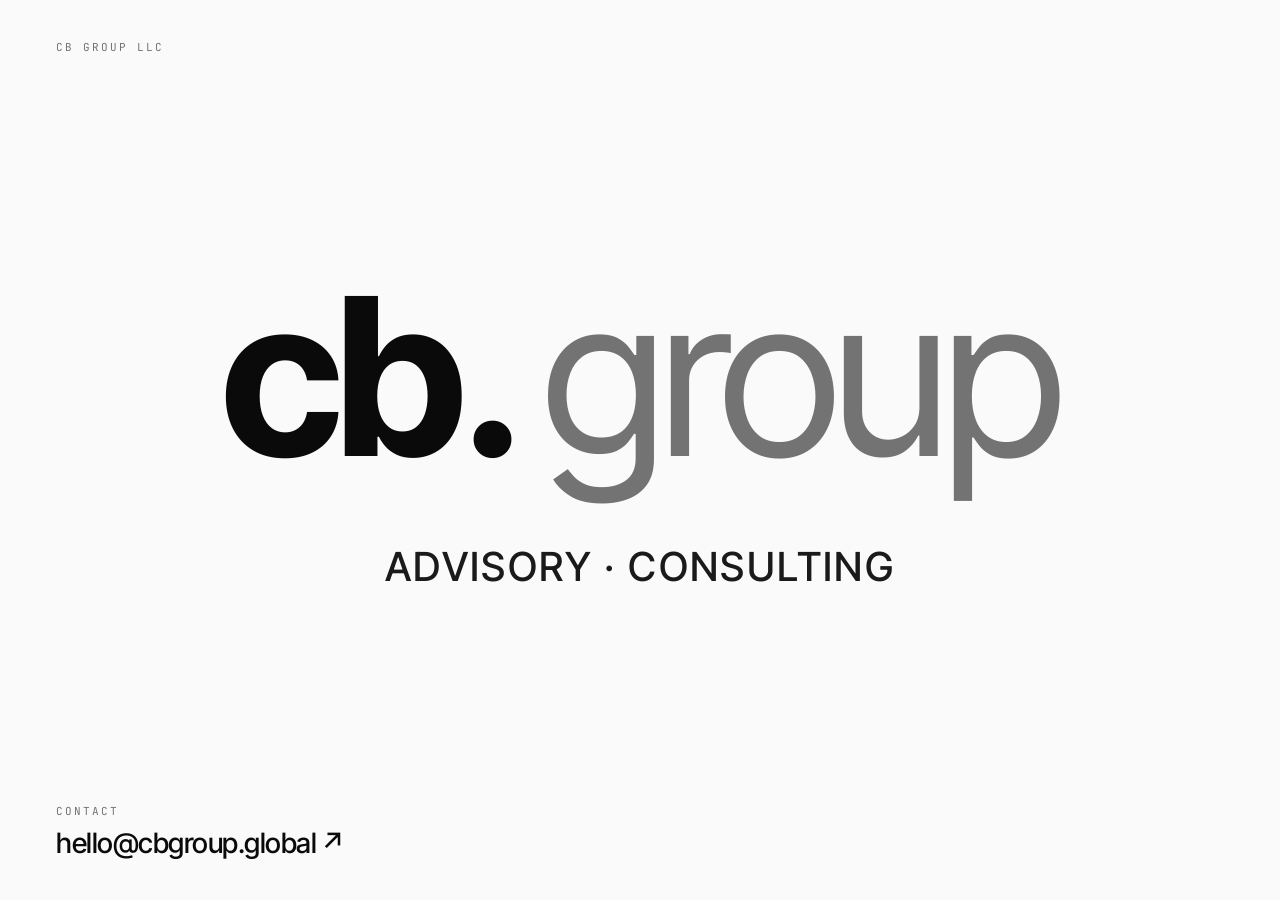
==== index.html @ 669ebfc9 "initial site" ====
<!DOCTYPE html>
<html lang="en">
<head>
<meta charset="UTF-8" />
<meta name="viewport" content="width=device-width, initial-scale=1.0" />
<title>CB Group LLC</title>
<meta name="description" content="Advisory and consulting for enterprise software." />
<link rel="preconnect" href="https://fonts.googleapis.com" />
<link rel="preconnect" href="https://fonts.gstatic.com" crossorigin />
<link href="https://fonts.googleapis.com/css2?family=Inter+Tight:wght@400;500;700&family=JetBrains+Mono:wght@400&display=swap" rel="stylesheet" />
<style>
  :root {
    --ink: #0A0A0A;
    --ink-2: #1A1A1A;
    --mute: #737373;
    --bg-soft: #FAFAFA;
  }
  * { box-sizing: border-box; }
  html, body { margin: 0; padding: 0; height: 100%; }
  body {
    background: var(--bg-soft);
    color: var(--ink);
    font-family: "Inter Tight", -apple-system, BlinkMacSystemFont, "Segoe UI", sans-serif;
    -webkit-font-smoothing: antialiased;
    text-rendering: optimizeLegibility;
  }

  .page {
    min-height: 100vh;
    display: grid;
    grid-template-rows: auto 1fr auto;
    padding: 40px 56px;
  }

  /* Header */
  .header,
  .footer {
    display: flex;
    justify-content: space-between;
    align-items: center;
  }
  .footer { align-items: flex-end; }

  .mono {
    font-family: "JetBrains Mono", ui-monospace, SFMono-Regular, Menlo, monospace;
    font-size: 11px;
    letter-spacing: 0.18em;
    text-transform: uppercase;
    color: var(--mute);
  }

  /* Main */
  .main {
    display: flex;
    flex-direction: column;
    align-items: center;
    justify-content: center;
    text-align: center;
    gap: 56px;
  }

  .wordmark {
    font-weight: 700;
    font-size: 220px;
    line-height: 1;
    letter-spacing: -0.035em;
    color: var(--ink);
    display: inline-flex;
    align-items: baseline;
  }
  .wordmark .grp {
    font-weight: 400;
    color: var(--mute);
    margin-left: 0.11em;
  }

  .tagline {
    max-width: 760px;
    font-weight: 500;
    font-size: 40px;
    line-height: 1.25;
    letter-spacing: 0.06em;
    color: var(--ink-2);
  }

  /* Footer */
  .contact-label { margin-bottom: 8px; }
  .email {
    color: var(--ink);
    text-decoration: none;
    font-size: 28px;
    font-weight: 500;
    letter-spacing: -0.5px;
  }
  .email:hover {
    text-decoration: underline;
    text-underline-offset: 4px;
  }
  .email .arrow { margin-left: 4px; }

  /* Mobile */
  @media (max-width: 768px) {
    .page { padding: 24px; }
    .wordmark { font-size: clamp(96px, 22vw, 220px); }
    .tagline  { font-size: clamp(20px, 4vw, 40px); }
    .main { gap: 32px; }
    .email { font-size: 22px; }
  }
</style>
</head>
<body>
  <div class="page">
    <header class="header">
      <span class="mono">CB Group LLC</span>
      <span class="mono"></span>
    </header>

    <main class="main">
      <div class="wordmark"><span>cb</span><span>.</span><span class="grp">group</span></div>
      <div class="tagline">ADVISORY · CONSULTING</div>
    </main>

    <footer class="footer">
      <div>
        <div class="mono contact-label">Contact</div>
        <a class="email" href="mailto:hello@cbgroup.global">hello@cbgroup.global<span class="arrow">↗</span></a>
      </div>
      <span class="mono"></span>
    </footer>
  </div>
</body>
</html>
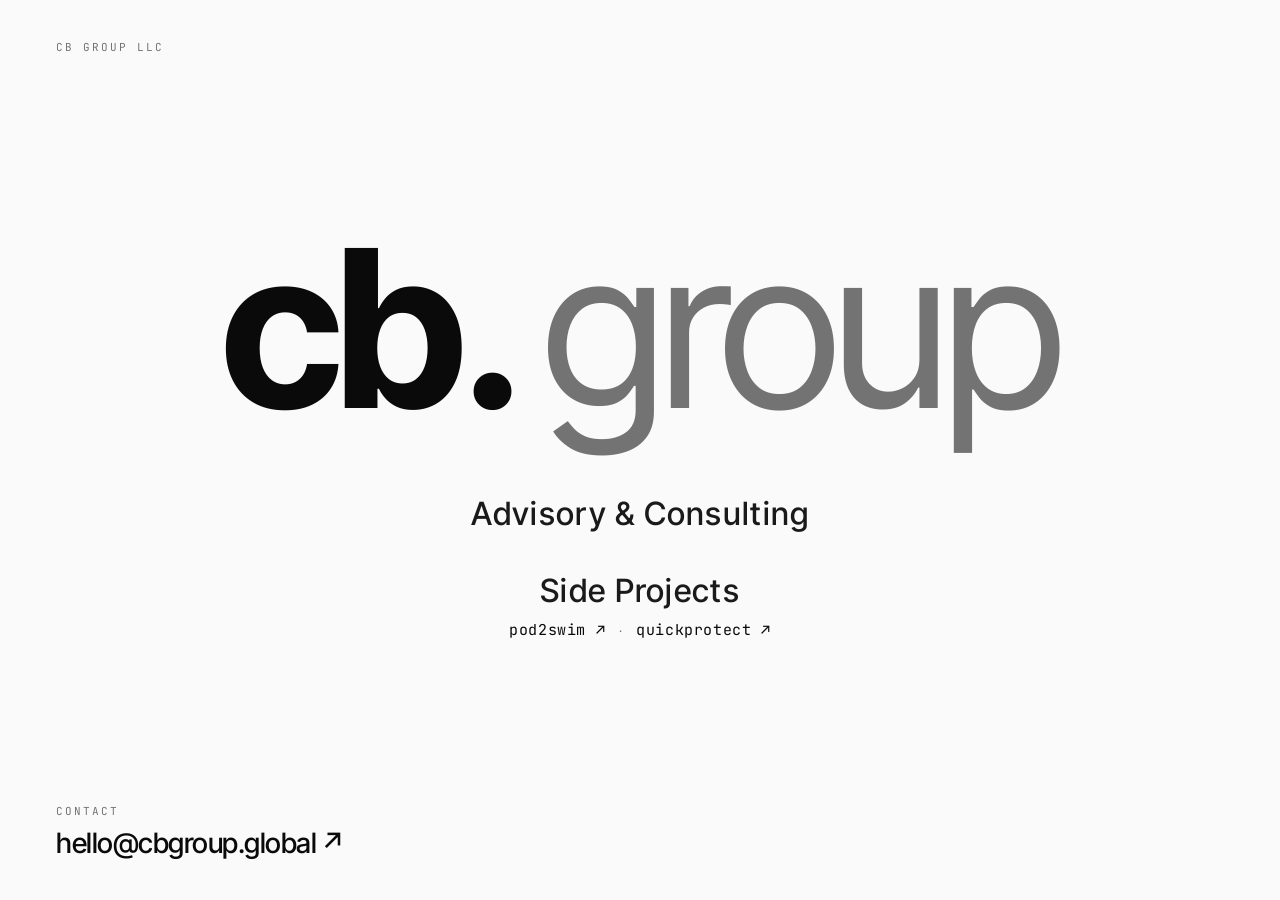
==== commit 2a45f6d1: "Add Advisory & Consulting and Side Projects offerings Co-Authored-By: Claude Opus 4.8 <noreply@anthr" ====
--- a/index.html
+++ b/index.html
@@ -4,10 +4,31 @@
 <meta charset="UTF-8" />
 <meta name="viewport" content="width=device-width, initial-scale=1.0" />
 <title>CB Group LLC</title>
-<meta name="description" content="Advisory and consulting for enterprise software." />
+<meta name="description" content="CB Group LLC — advisory & consulting, and home of pod2swim and quickprotect." />
+<meta name="theme-color" content="#FAFAFA" />
+<link rel="canonical" href="https://cbgroup.global/" />
+
+<!-- Open Graph -->
+<meta property="og:type" content="website" />
+<meta property="og:title" content="CB Group LLC" />
+<meta property="og:description" content="CB Group LLC — advisory & consulting, and home of pod2swim and quickprotect." />
+<meta property="og:url" content="https://cbgroup.global/" />
+<meta property="og:image" content="https://cbgroup.global/favicon-512.png" />
+
+<!-- Twitter -->
+<meta name="twitter:card" content="summary" />
+<meta name="twitter:title" content="CB Group LLC" />
+<meta name="twitter:description" content="CB Group LLC — advisory & consulting, and home of pod2swim and quickprotect." />
+<meta name="twitter:image" content="https://cbgroup.global/favicon-512.png" />
+
 <link rel="preconnect" href="https://fonts.googleapis.com" />
 <link rel="preconnect" href="https://fonts.gstatic.com" crossorigin />
 <link href="https://fonts.googleapis.com/css2?family=Inter+Tight:wght@400;500;700&family=JetBrains+Mono:wght@400&display=swap" rel="stylesheet" />
+<link rel="icon" type="image/svg+xml" href="/favicon.svg" />
+<link rel="icon" type="image/png" sizes="32x32" href="/favicon-32.png" />
+<link rel="icon" type="image/png" sizes="16x16" href="/favicon-16.png" />
+<link rel="apple-touch-icon" sizes="180x180" href="/apple-touch-icon.png" />
+<link rel="manifest" href="/site.webmanifest" />
 <style>
   :root {
     --ink: #0A0A0A;
@@ -36,7 +57,7 @@
   .header,
   .footer {
     display: flex;
-    justify-content: space-between;
+    justify-content: flex-start;
     align-items: center;
   }
   .footer { align-items: flex-end; }
@@ -60,6 +81,7 @@
   }
 
   .wordmark {
+    margin: 0;
     font-weight: 700;
     font-size: 220px;
     line-height: 1;
@@ -75,6 +97,7 @@
   }
 
   .tagline {
+    margin: 0;
     max-width: 760px;
     font-weight: 500;
     font-size: 40px;
@@ -83,6 +106,54 @@
     color: var(--ink-2);
   }
 
+  /* Offering rows */
+  .offerings {
+    margin: 0;
+    padding: 0;
+    list-style: none;
+    display: flex;
+    flex-direction: column;
+    align-items: center;
+    gap: 28px;
+  }
+  .offering-label {
+    display: block;
+    margin-bottom: 10px;
+    font-weight: 500;
+    font-size: 32px;
+    letter-spacing: 0.04em;
+    color: var(--ink-2);
+  }
+  a.offering-label {
+    color: var(--ink-2);
+    text-decoration: none;
+  }
+  a.offering-label:hover {
+    text-decoration: underline;
+    text-underline-offset: 6px;
+  }
+  .projects {
+    display: flex;
+    align-items: center;
+    justify-content: center;
+    gap: 14px;
+  }
+  .project-link {
+    font-family: "JetBrains Mono", ui-monospace, SFMono-Regular, Menlo, monospace;
+    font-size: 15px;
+    letter-spacing: 0.04em;
+    color: var(--ink);
+    text-decoration: none;
+  }
+  .project-link:hover {
+    text-decoration: underline;
+    text-underline-offset: 4px;
+  }
+  .project-sep {
+    color: var(--mute);
+    font-size: 13px;
+  }
+
   /* Footer */
   .contact-label { margin-bottom: 8px; }
   .email {
@@ -104,6 +175,8 @@
     .wordmark { font-size: clamp(96px, 22vw, 220px); }
     .tagline  { font-size: clamp(20px, 4vw, 40px); }
     .main { gap: 32px; }
+    .offerings { gap: 20px; }
+    .offering-label { font-size: clamp(20px, 5vw, 32px); }
     .email { font-size: 22px; }
   }
 </style>
@@ -112,20 +185,30 @@
   <div class="page">
     <header class="header">
       <span class="mono">CB Group LLC</span>
-      <span class="mono"></span>
     </header>
 
     <main class="main">
-      <div class="wordmark"><span>cb</span><span>.</span><span class="grp">group</span></div>
-      <div class="tagline">ADVISORY · CONSULTING</div>
+      <h1 class="wordmark" aria-label="CB Group"><span>cb</span><span>.</span><span class="grp">group</span></h1>
+      <ul class="offerings">
+        <li>
+          <a class="offering-label" href="mailto:hello@cbgroup.global">Advisory &amp; Consulting</a>
+        </li>
+        <li>
+          <span class="offering-label">Side Projects</span>
+          <span class="projects">
+            <a class="project-link" href="https://pod2swim.com" target="_blank" rel="noopener">pod2swim ↗</a>
+            <span class="project-sep" aria-hidden="true">·</span>
+            <a class="project-link" href="https://quickprotect.app" target="_blank" rel="noopener">quickprotect ↗</a>
+          </span>
+        </li>
+      </ul>
     </main>
 
     <footer class="footer">
       <div>
         <div class="mono contact-label">Contact</div>
-        <a class="email" href="mailto:hello@cbgroup.global">hello@cbgroup.global<span class="arrow">↗</span></a>
+        <a class="email" href="mailto:hello@cbgroup.global">hello@cbgroup.global<span class="arrow" aria-hidden="true">↗</span></a>
       </div>
-      <span class="mono"></span>
     </footer>
   </div>
 </body>
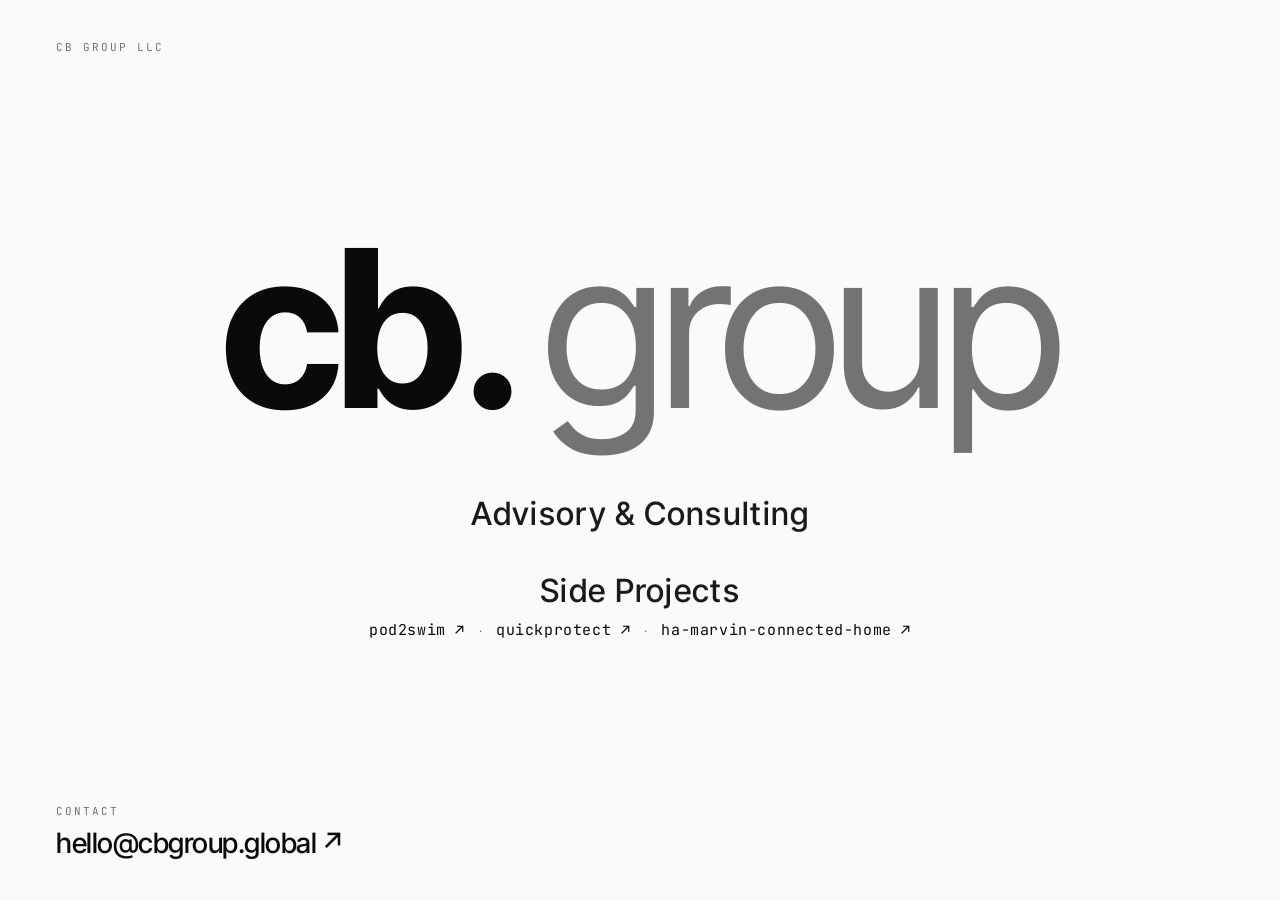
==== commit 7ca6ccfa: "Add ha-marvin-connected-home side project link" ====
--- a/index.html
+++ b/index.html
@@ -199,6 +199,8 @@
             <a class="project-link" href="https://pod2swim.com" target="_blank" rel="noopener">pod2swim ↗</a>
             <span class="project-sep" aria-hidden="true">·</span>
             <a class="project-link" href="https://quickprotect.app" target="_blank" rel="noopener">quickprotect ↗</a>
+            <span class="project-sep" aria-hidden="true">·</span>
+            <a class="project-link" href="https://github.com/cb2206/ha-marvin-connected-home" target="_blank" rel="noopener" title="Home Assistant integration for Marvin Connected Home">ha-marvin-connected-home ↗</a>
           </span>
         </li>
       </ul>
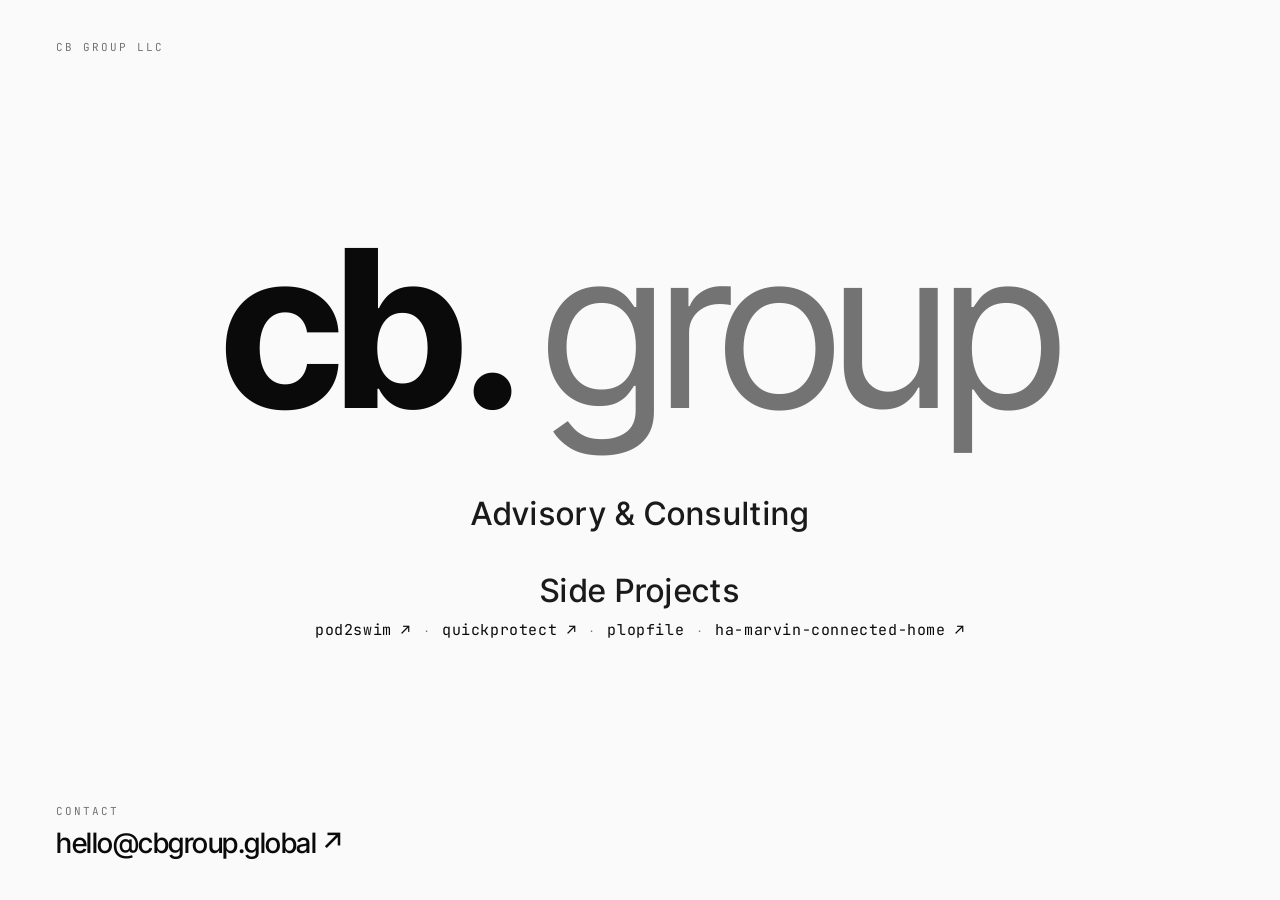
==== commit e828f79e: "Add Plopfile pages (landing, support, privacy); fix wordmark overflow on phones" ====
--- a/index.html
+++ b/index.html
@@ -4,21 +4,21 @@
 <meta charset="UTF-8" />
 <meta name="viewport" content="width=device-width, initial-scale=1.0" />
 <title>CB Group LLC</title>
-<meta name="description" content="CB Group LLC — advisory & consulting, and home of pod2swim and quickprotect." />
+<meta name="description" content="CB Group LLC — advisory & consulting, and home of pod2swim, quickprotect and plopfile." />
 <meta name="theme-color" content="#FAFAFA" />
 <link rel="canonical" href="https://cbgroup.global/" />
 
 <!-- Open Graph -->
 <meta property="og:type" content="website" />
 <meta property="og:title" content="CB Group LLC" />
-<meta property="og:description" content="CB Group LLC — advisory & consulting, and home of pod2swim and quickprotect." />
+<meta property="og:description" content="CB Group LLC — advisory & consulting, and home of pod2swim, quickprotect and plopfile." />
 <meta property="og:url" content="https://cbgroup.global/" />
 <meta property="og:image" content="https://cbgroup.global/favicon-512.png" />
 
 <!-- Twitter -->
 <meta name="twitter:card" content="summary" />
 <meta name="twitter:title" content="CB Group LLC" />
-<meta name="twitter:description" content="CB Group LLC — advisory & consulting, and home of pod2swim and quickprotect." />
+<meta name="twitter:description" content="CB Group LLC — advisory & consulting, and home of pod2swim, quickprotect and plopfile." />
 <meta name="twitter:image" content="https://cbgroup.global/favicon-512.png" />
 
 <link rel="preconnect" href="https://fonts.googleapis.com" />
@@ -137,6 +137,7 @@
     align-items: center;
     justify-content: center;
     gap: 14px;
+    flex-wrap: wrap;
   }
   .project-link {
     font-family: "JetBrains Mono", ui-monospace, SFMono-Regular, Menlo, monospace;
@@ -172,7 +173,9 @@
   /* Mobile */
   @media (max-width: 768px) {
     .page { padding: 24px; }
-    .wordmark { font-size: clamp(96px, 22vw, 220px); }
+    .wordmark { font-size: clamp(56px, 19vw, 220px); }
+    .projects { gap: 8px 20px; }
+    .project-sep { display: none; }
     .tagline  { font-size: clamp(20px, 4vw, 40px); }
     .main { gap: 32px; }
     .offerings { gap: 20px; }
@@ -200,6 +203,8 @@
             <span class="project-sep" aria-hidden="true">·</span>
             <a class="project-link" href="https://quickprotect.app" target="_blank" rel="noopener">quickprotect ↗</a>
             <span class="project-sep" aria-hidden="true">·</span>
+            <a class="project-link" href="/plopfile/">plopfile</a>
+            <span class="project-sep" aria-hidden="true">·</span>
             <a class="project-link" href="https://github.com/cb2206/ha-marvin-connected-home" target="_blank" rel="noopener" title="Home Assistant integration for Marvin Connected Home">ha-marvin-connected-home ↗</a>
           </span>
         </li>
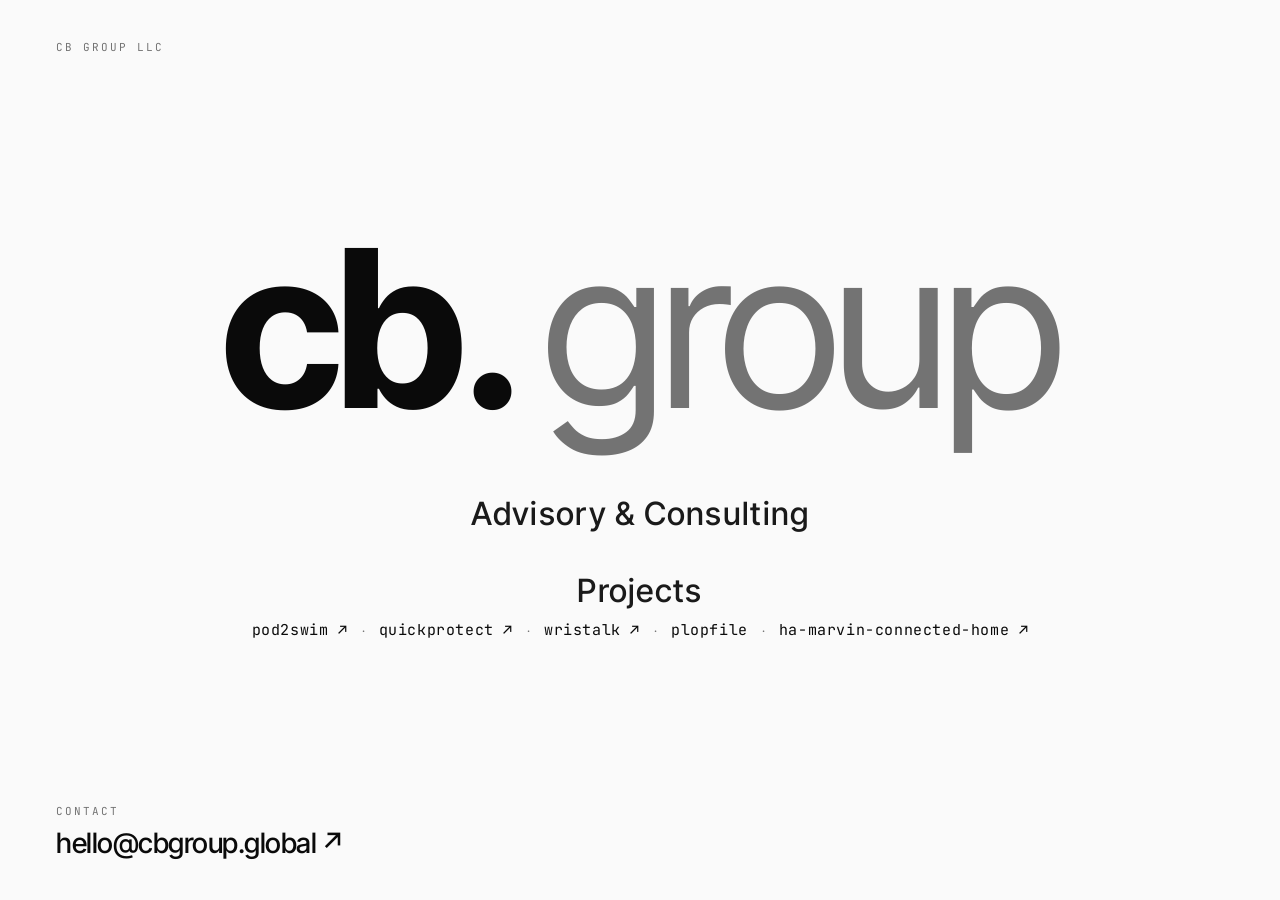
==== commit e9a69f29: "Rename Side Projects to Projects; add wristalk link" ====
--- a/index.html
+++ b/index.html
@@ -197,11 +197,13 @@
           <a class="offering-label" href="mailto:hello@cbgroup.global">Advisory &amp; Consulting</a>
         </li>
         <li>
-          <span class="offering-label">Side Projects</span>
+          <span class="offering-label">Projects</span>
           <span class="projects">
             <a class="project-link" href="https://pod2swim.com" target="_blank" rel="noopener">pod2swim ↗</a>
             <span class="project-sep" aria-hidden="true">·</span>
             <a class="project-link" href="https://quickprotect.app" target="_blank" rel="noopener">quickprotect ↗</a>
+            <span class="project-sep" aria-hidden="true">·</span>
+            <a class="project-link" href="https://wristalk.app" target="_blank" rel="noopener">wristalk ↗</a>
             <span class="project-sep" aria-hidden="true">·</span>
             <a class="project-link" href="/plopfile/">plopfile</a>
             <span class="project-sep" aria-hidden="true">·</span>
